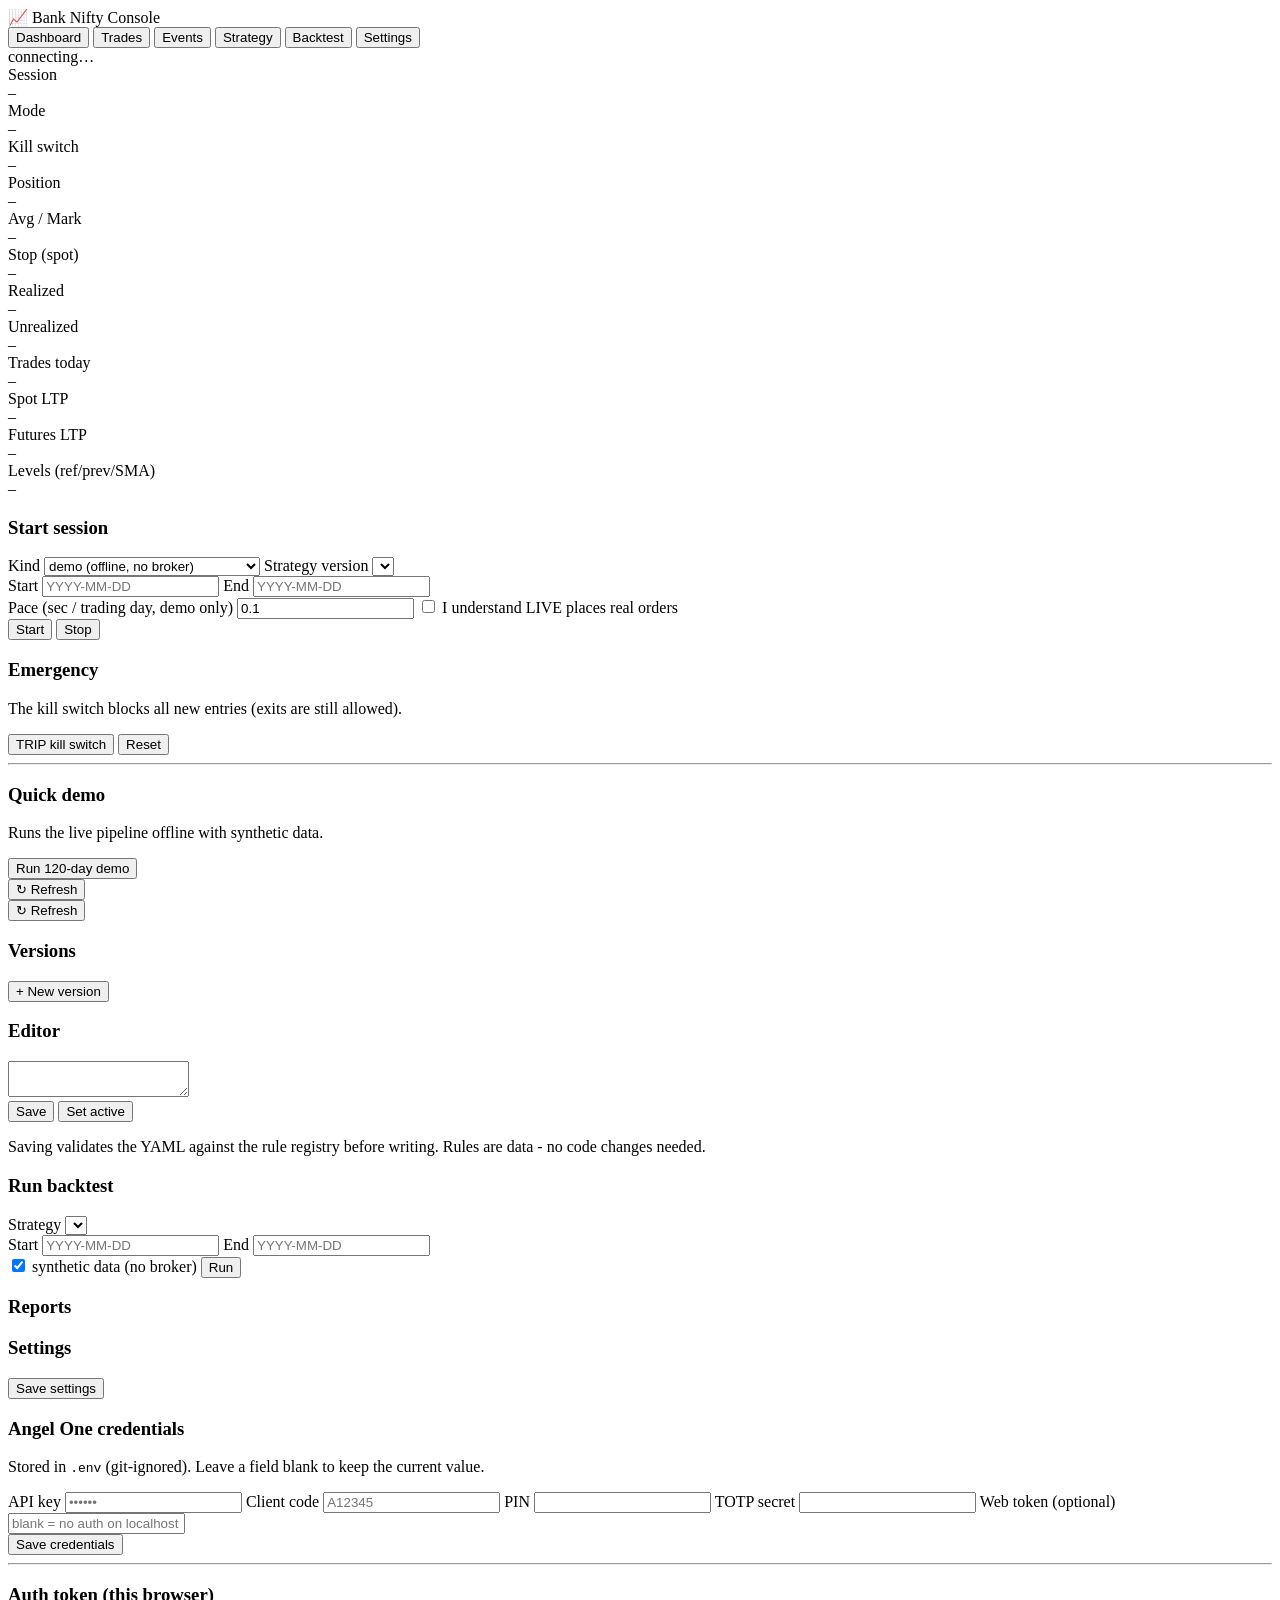
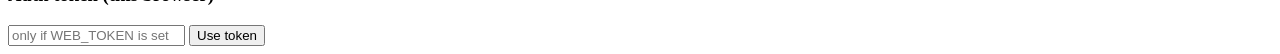
==== banknifty_trading_app/web/static/index.html @ f9296c0a "Initial commit: Bank Nifty trading app (Angel One SmartAPI) Paper/live trading engine, strategy rule" ====
<!doctype html>
<html lang="en">
<head>
<meta charset="utf-8" />
<meta name="viewport" content="width=device-width, initial-scale=1" />
<title>Bank Nifty Trading Console</title>
<link rel="stylesheet" href="/static/styles.css" />
</head>
<body>
<header>
  <div class="brand">📈 Bank Nifty Console</div>
  <nav id="tabs">
    <button data-tab="dashboard" class="active">Dashboard</button>
    <button data-tab="trades">Trades</button>
    <button data-tab="events">Events</button>
    <button data-tab="strategy">Strategy</button>
    <button data-tab="backtest">Backtest</button>
    <button data-tab="settings">Settings</button>
  </nav>
  <div class="conn"><span id="ws-dot" class="dot"></span><span id="ws-label">connecting…</span></div>
</header>

<main>
  <!-- ============================ DASHBOARD ============================ -->
  <section id="tab-dashboard" class="tab active">
    <div class="cards">
      <div class="card"><div class="k">Session</div><div id="s-session" class="v">–</div><div id="s-error" class="err"></div></div>
      <div class="card"><div class="k">Mode</div><div id="s-mode" class="v">–</div></div>
      <div class="card"><div class="k">Kill switch</div><div id="s-kill" class="v">–</div></div>
      <div class="card"><div class="k">Position</div><div id="s-pos" class="v">–</div></div>
      <div class="card"><div class="k">Avg / Mark</div><div id="s-price" class="v">–</div></div>
      <div class="card"><div class="k">Stop (spot)</div><div id="s-stop" class="v">–</div></div>
      <div class="card"><div class="k">Realized</div><div id="s-real" class="v">–</div></div>
      <div class="card"><div class="k">Unrealized</div><div id="s-unreal" class="v">–</div></div>
      <div class="card"><div class="k">Trades today</div><div id="s-trades" class="v">–</div></div>
      <div class="card"><div class="k">Spot LTP</div><div id="s-spot" class="v">–</div></div>
      <div class="card"><div class="k">Futures LTP</div><div id="s-fut" class="v">–</div></div>
      <div class="card"><div class="k">Levels (ref/prev/SMA)</div><div id="s-levels" class="v sm">–</div></div>
    </div>

    <div class="panel-row">
      <div class="panel">
        <h3>Start session</h3>
        <label>Kind
          <select id="start-kind">
            <option value="demo">demo (offline, no broker)</option>
            <option value="paper">paper (needs credentials + SDK)</option>
            <option value="live">LIVE (real orders)</option>
          </select>
        </label>
        <label>Strategy version <select id="start-strategy"></select></label>
        <div class="two">
          <label>Start <input id="start-date" placeholder="YYYY-MM-DD" /></label>
          <label>End <input id="end-date" placeholder="YYYY-MM-DD" /></label>
        </div>
        <label>Pace (sec / trading day, demo only) <input id="start-pace" type="number" step="0.05" value="0.1" /></label>
        <label class="chk"><input type="checkbox" id="confirm-live" /> I understand LIVE places real orders</label>
        <div class="btns">
          <button class="primary" onclick="startSession()">Start</button>
          <button class="danger" onclick="stopSession()">Stop</button>
        </div>
      </div>

      <div class="panel">
        <h3>Emergency</h3>
        <p class="muted">The kill switch blocks all new entries (exits are still allowed).</p>
        <div class="btns">
          <button class="danger" onclick="killSwitch()">TRIP kill switch</button>
          <button onclick="resetKill()">Reset</button>
        </div>
        <hr />
        <h3>Quick demo</h3>
        <p class="muted">Runs the live pipeline offline with synthetic data.</p>
        <button onclick="quickDemo()">Run 120-day demo</button>
      </div>
    </div>
  </section>

  <!-- ============================ TRADES ============================ -->
  <section id="tab-trades" class="tab">
    <div class="toolbar"><button onclick="loadTrades()">↻ Refresh</button><span id="trades-count" class="muted"></span></div>
    <div class="tablewrap"><table id="trades-table"></table></div>
  </section>

  <!-- ============================ EVENTS ============================ -->
  <section id="tab-events" class="tab">
    <div class="toolbar"><button onclick="loadEvents()">↻ Refresh</button></div>
    <div class="tablewrap"><table id="events-table"></table></div>
  </section>

  <!-- ============================ STRATEGY ============================ -->
  <section id="tab-strategy" class="tab">
    <div class="panel-row">
      <div class="panel narrow">
        <h3>Versions</h3>
        <ul id="strategy-list" class="list"></ul>
        <button onclick="newStrategy()">+ New version</button>
      </div>
      <div class="panel grow">
        <h3>Editor <span id="strategy-name" class="muted"></span></h3>
        <textarea id="strategy-yaml" spellcheck="false"></textarea>
        <div class="btns">
          <button class="primary" onclick="saveStrategy()">Save</button>
          <button onclick="activateStrategy()">Set active</button>
          <span id="strategy-msg" class="msg"></span>
        </div>
        <p class="muted">Saving validates the YAML against the rule registry before writing. Rules are data - no code changes needed.</p>
      </div>
    </div>
  </section>

  <!-- ============================ BACKTEST ============================ -->
  <section id="tab-backtest" class="tab">
    <div class="panel-row">
      <div class="panel">
        <h3>Run backtest</h3>
        <label>Strategy <select id="bt-strategy"></select></label>
        <div class="two">
          <label>Start <input id="bt-start" placeholder="YYYY-MM-DD" /></label>
          <label>End <input id="bt-end" placeholder="YYYY-MM-DD" /></label>
        </div>
        <label class="chk"><input type="checkbox" id="bt-synthetic" checked /> synthetic data (no broker)</label>
        <button class="primary" onclick="runBacktest()">Run</button>
        <pre id="bt-result" class="result"></pre>
      </div>
      <div class="panel grow">
        <h3>Reports</h3>
        <ul id="reports-list" class="list"></ul>
      </div>
    </div>
  </section>

  <!-- ============================ SETTINGS ============================ -->
  <section id="tab-settings" class="tab">
    <div class="panel-row">
      <div class="panel">
        <h3>Settings</h3>
        <div id="config-form" class="form"></div>
        <div class="btns"><button class="primary" onclick="saveConfig()">Save settings</button><span id="config-msg" class="msg"></span></div>
      </div>
      <div class="panel">
        <h3>Angel One credentials</h3>
        <p class="muted">Stored in <code>.env</code> (git-ignored). Leave a field blank to keep the current value.</p>
        <div class="form">
          <label>API key <input id="cr-key" type="password" placeholder="••••••" /></label>
          <label>Client code <input id="cr-code" placeholder="A12345" /></label>
          <label>PIN <input id="cr-pin" type="password" /></label>
          <label>TOTP secret <input id="cr-totp" type="password" /></label>
          <label>Web token (optional) <input id="cr-webtoken" placeholder="blank = no auth on localhost" /></label>
        </div>
        <div class="btns"><button class="primary" onclick="saveCredentials()">Save credentials</button><span id="cr-msg" class="msg"></span></div>
        <hr />
        <h3>Auth token (this browser)</h3>
        <input id="api-token" placeholder="only if WEB_TOKEN is set" />
        <button onclick="saveToken()">Use token</button>
      </div>
    </div>
  </section>
</main>

<script src="/static/app.js"></script>
</body>
</html>
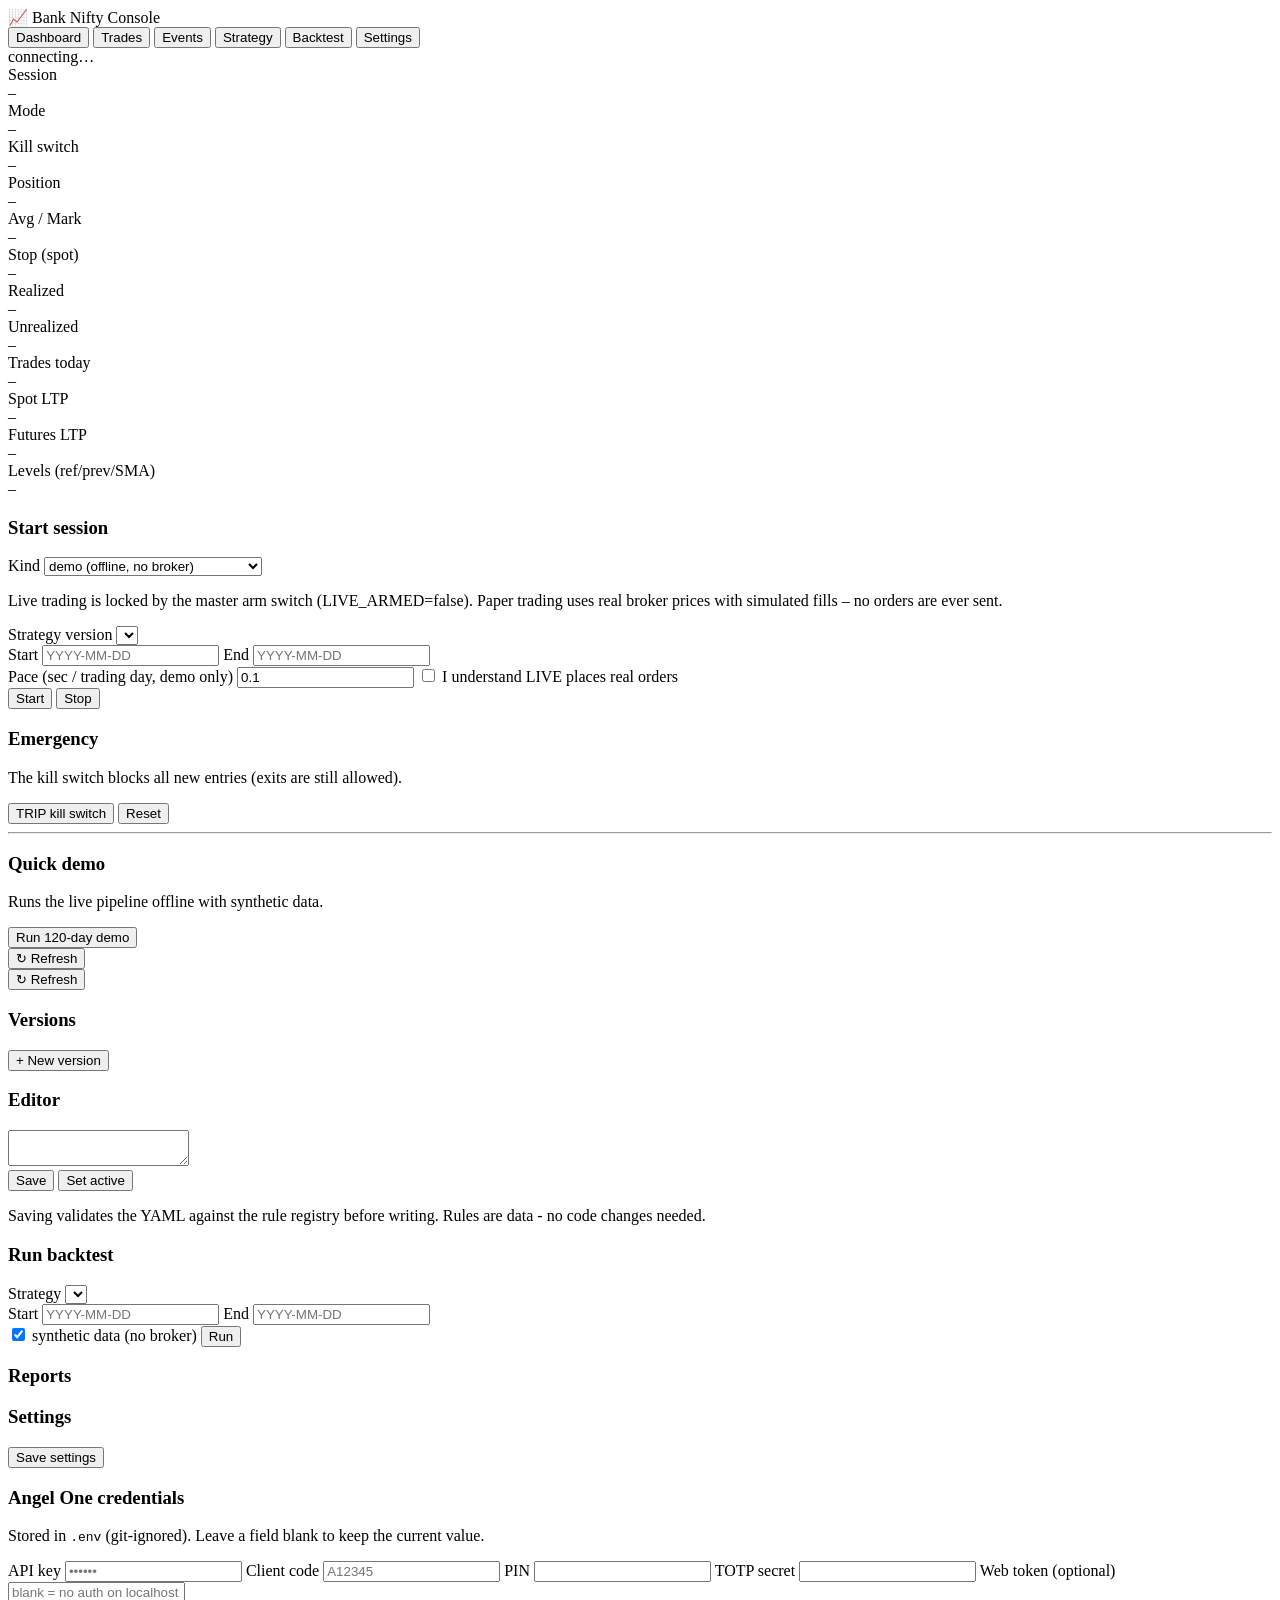
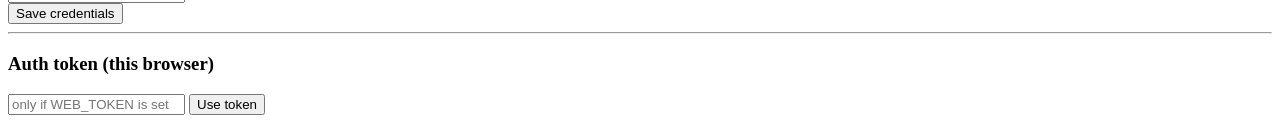
==== commit 01c34112: "Lock live trading behind a three-flag master interlock Live trading now requires MODE=live + LIVE_TR" ====
--- a/banknifty_trading_app/web/static/index.html
+++ b/banknifty_trading_app/web/static/index.html
@@ -17,7 +17,10 @@
     <button data-tab="backtest">Backtest</button>
     <button data-tab="settings">Settings</button>
   </nav>
-  <div class="conn"><span id="ws-dot" class="dot"></span><span id="ws-label">connecting…</span></div>
+  <div class="conn">
+    <span id="ws-dot" class="dot"></span><span id="ws-label">connecting…</span>
+    <button id="logout-btn" style="display:none">Sign out</button>
+  </div>
 </header>
 
 <main>
@@ -44,10 +47,12 @@
         <label>Kind
           <select id="start-kind">
             <option value="demo">demo (offline, no broker)</option>
-            <option value="paper">paper (needs credentials + SDK)</option>
-            <option value="live">LIVE (real orders)</option>
+            <option value="paper">paper (real prices, simulated fills)</option>
+            <option value="live" id="start-kind-live" disabled>LIVE (real orders) – LOCKED</option>
           </select>
         </label>
+        <p class="muted" id="arm-note">Live trading is locked by the master arm switch (LIVE_ARMED=false).
+          Paper trading uses real broker prices with simulated fills – no orders are ever sent.</p>
         <label>Strategy version <select id="start-strategy"></select></label>
         <div class="two">
           <label>Start <input id="start-date" placeholder="YYYY-MM-DD" /></label>
